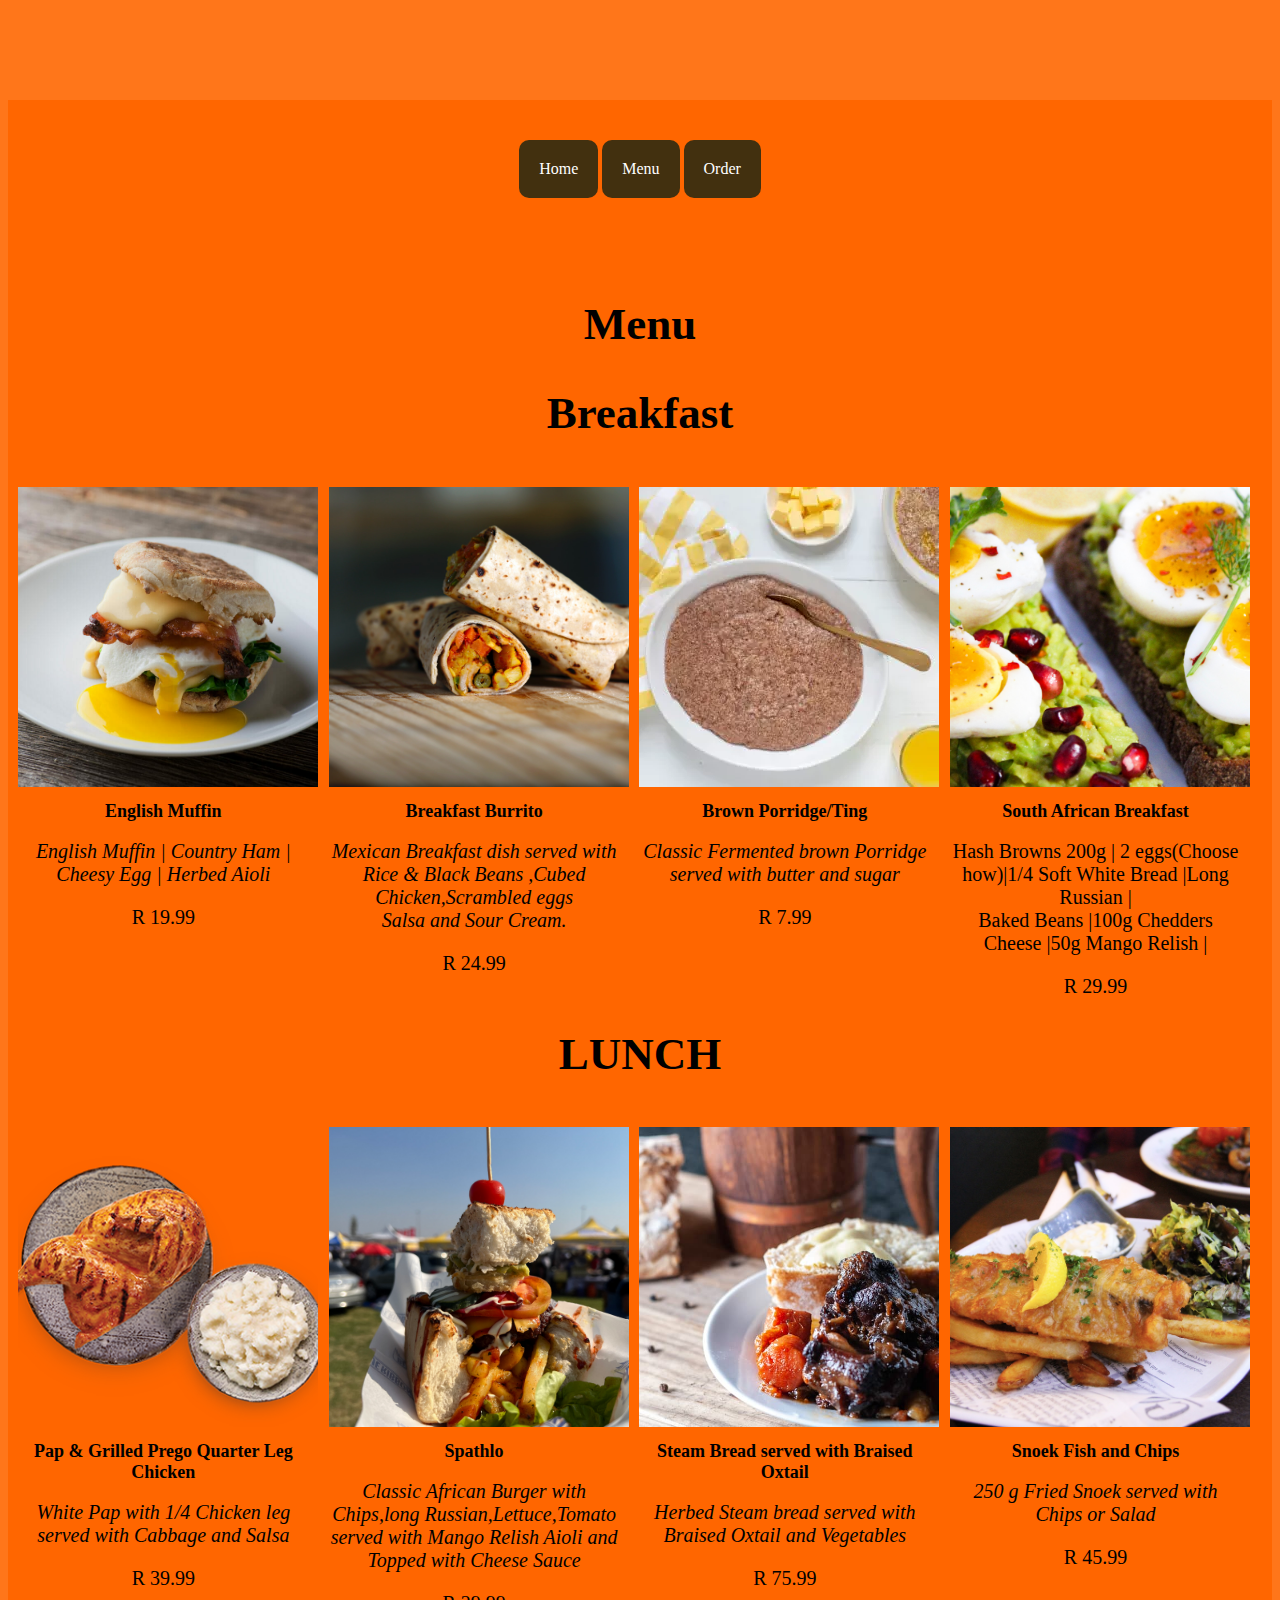
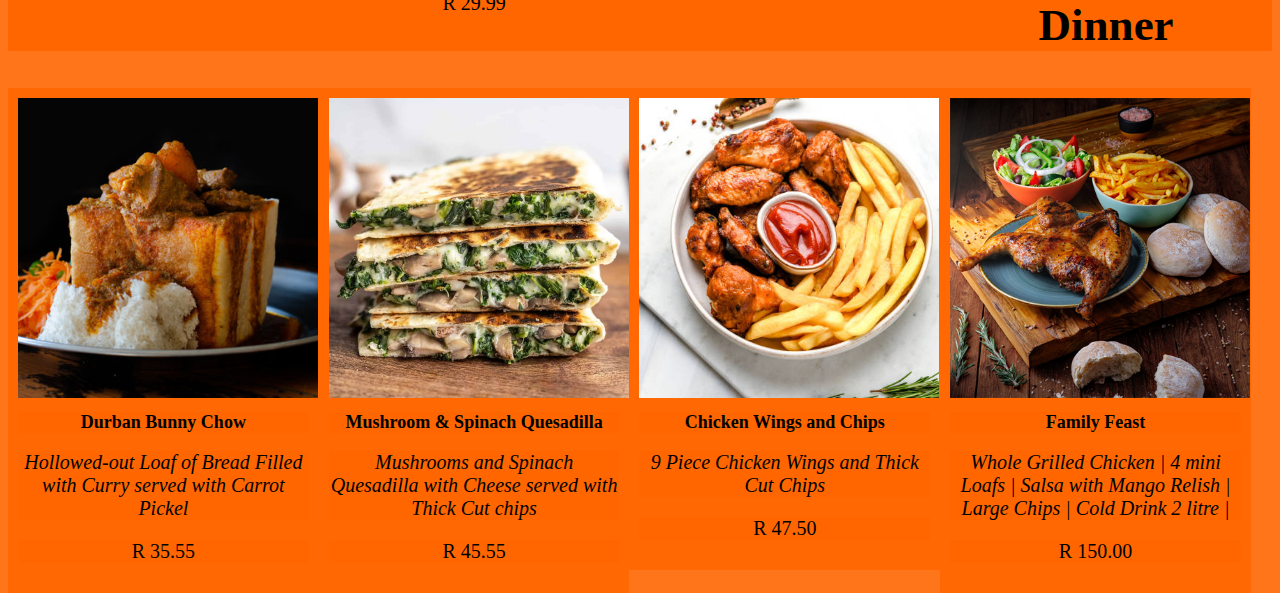
==== menu.html @ 891f957f "first commit" ====
<!DOCTYPE html>
<html lang="en">
<head>
    <meta charset="UTF-8">
    <meta name="viewport" content="width=device-width, initial-scale=1.0">
    <link  rel="stylesheet" type="text/css" href="style.css">
    <title>Menu</title>
</head>
<body>
    <div class="container"> 
        <div class="NavBar">
            <a href="index.html">Home</a>
            <a href="menu.html">Menu</a>
            <a href="order.html">Order</a>
        </div>

    <div class="container">
        <h2>Menu</h2>
    <div class="categoryBreakfast">
        <h2>Breakfast</h2>
        <div class="item"> 
                <img src="./all Icons/breakfast-sandwich-1.jpg" alt="Breakfast 1">
                <h3>English Muffin</h3>
                <p style="font-style: italic;">English Muffin | Country Ham | Cheesy Egg | Herbed Aioli </p>
                <p id="priceTag">R 19.99</p>
        </div>
        <div class="item"> 
                <img src="./all Icons/burrito3.jpg" alt="Breakfast 2">
                <h3> Breakfast Burrito</h3>
                <p style="font-style: italic;">Mexican Breakfast dish served with Rice & Black Beans ,Cubed Chicken,Scrambled eggs<br>Salsa and Sour Cream. </p>
                <p id="priceTag">R 24.99</p>
        </div>
        <div class="item"> 
                <img src="./all Icons/ting3.webp" alt="Breakfast 3">
                <h3> Brown Porridge/Ting</h3>
                <p style="font-style: italic;">Classic Fermented brown Porridge served with butter and sugar </p>
                <p id="priceTag">R 7.99</p>
        </div>
        <div class="item"> 
                <img src="./all Icons/pexels-jane-doan-793785.jpg" alt="Breakfast 4">
                <h3> South African Breakfast</h3>
                <p tyle="font-style: italic;">Hash Browns 200g | 2 eggs(Choose how)|1/4 Soft White Bread |Long Russian |<br> Baked Beans |100g Chedders Cheese |50g Mango Relish | </p>
                <p id="priceTag">R 29.99</p>
    </div>
    <h2>LUNCH</h2>
    <div class="categoryLunch">
        <div class="item">
            <img src="./all Icons/Lunch1Pap&QuaterLeg.png" alt="lunch 1">
            <h3> Pap & Grilled Prego Quarter Leg Chicken</h3>
            <p style="font-style: italic;">White Pap with 1/4 Chicken leg served with Cabbage and Salsa <br> </p>
            <p id="priceTag">R 39.99</p>
        </div>
        <div class="item">
            <img src="./all Icons/spathlo Lunch2.png" alt="lunch2">
            <h3>Spathlo </h3>
            <p style="font-style: italic;">Classic African Burger with Chips,long Russian,Lettuce,Tomato served with Mango Relish Aioli and Topped with Cheese Sauce</p>
            <p id="priceTag"> R 29.99</p>
        </div>
        <div class="item">
            <img src="./all Icons/lucnh4 oxtail and steam bread.jpg" alt="lunch3">
            <h3>Steam Bread served with  Braised Oxtail</h3>
            <p style="font-style: italic;">Herbed Steam bread served with Braised Oxtail and Vegetables</p>
            <p id="priceTag"> R 75.99</p>
        </div>
        <div class="item">
            <img src="./all Icons/snoek and chips salad lunch 4.jpg" alt="lunch4">
            <h3>Snoek Fish and Chips </h3>
            <p style="font-style: italic;">250 g Fried Snoek served with Chips or Salad  </p>
            <p id="priceTag"> R 45.99</p>   
        </div>
   </div>
   <h2> Dinner </h2>
   <div class="categoryDinner" >   
        <div class="item">
            <img src="./all Icons/bunnyChow Dinner 1.jpg" alt="Dinner 1">
            <h3>Durban Bunny Chow</h3>
            <p style="font-style: italic;">Hollowed-out Loaf of Bread Filled with Curry served with Carrot Pickel</p>
            <p id="priceTag"> R 35.55</p>      
        </div>
        <div class="item">
            <img src="./all Icons/Spinach-and-Mushroom-Quesadillas-Dinner 2.jpg" alt="Dinner 2">
            <h3>Mushroom & Spinach Quesadilla </h3>
            <p style="font-style: italic;">Mushrooms and Spinach Quesadilla with Cheese served with Thick Cut chips  </p>
            <p id="priceTag"> R 45.55</p>   
        </div>
        
        <div class="item">
            <img src="./all Icons/chicken wings and chips -dinner 3.jpg" alt="Dinner 3">
            <h3>Chicken Wings and Chips </h3>
            <p style="font-style: italic;">9 Piece Chicken Wings and Thick Cut Chips </p>
            <p id="priceTag"> R 47.50</p>   
        </div>
        <div class="item">
            <img src="./all Icons/whole chicken dinner 4.webp" alt="Dinner 4">
            <h3>Family Feast </h3>
            <p style="font-style: italic;">Whole Grilled Chicken | 4 mini Loafs | Salsa with Mango Relish | Large Chips | Cold Drink 2 litre | </p>
            <p id="priceTag"> R 150.00</p>   
        </div>
     
        
</div>
<script src="script.js"></script>
</body>
</html>
---- style.css ----
*{
  background-color: rgba(255, 102, 0, 0.897);
}

.container{
    text-align: center;
    margin-top: 100px;
}
h1{
    font-size: 18px;
    margin-bottom: 30px;
}
.category{
    margin-bottom: 32px;
}
h2{
    font-size: 45px
}
.navigation{
    display: flex;
    justify-content: center;
}
.navigation:hover {
    background-color: #999;
}
a {
    display: inline-block;
    margin-top: 40px;
    padding: 20px 20px;
    background-color: rgb(66, 48, 15);
    color: #fff;
    text-decoration: none;
    border-radius: 10px;
}
a:hover {
    background-color: #f1c7c7;
}

h3{
    font-size: 18px;
    margin-top: 10px;
}
p{
    font-size: 20px;
    margin-top: 5px;
}
img :hover {
  display: none;

}


/*CSS TO MAKE THE ORDER PAGE PICTURES STAY INLINE */
.row{
  margin: 0 -5px;

}
.row:after{
  content: " ";
  display: table;
  clear: both;
}

.item{
  float: left;
  padding: 10px;
  width: 23%;
}


.item img{
  width: 300px;
  height: 300px;
  object-fit: cover;
}


@media screen and (max-width:700px) {
  .item{
    float: none;
    width: 95% !important;
  }
  
}

/*The Modal Backgroud  */
.modal{
  display: none;/* hidden and triggered by event from user */
  position: fixed; /* Stay in place  */
  z-index: 1 ; /* Sit on top*/
  left: 0;
  top:0;
  width:  100%; /* full width */
  height: 100%; /* full Height */
  overflow: auto; /*Enable Scroll IF needed*/
  background-color: rgb(0,0,0); /*FallBack Color */
  background-color: rgb(0,0,0,0.8); /*black w/ opacity */

}

/*Modal Content Box */
.modal-content{
  background-color: #fefefe;
  margin: 15% auto; /*15% from top and centered */
  padding: 20px;
  border: 1px solid #888;
  width: 80%; /*Could be more or less,screen dependend*/
}
.close{
  color:#141414;
  float: right;
  font-size: 40px;
  font-weight:bold;
}

.close:hover,
.close:focus{
  color: black;
  text-decoration: none;
  cursor: pointer;
}
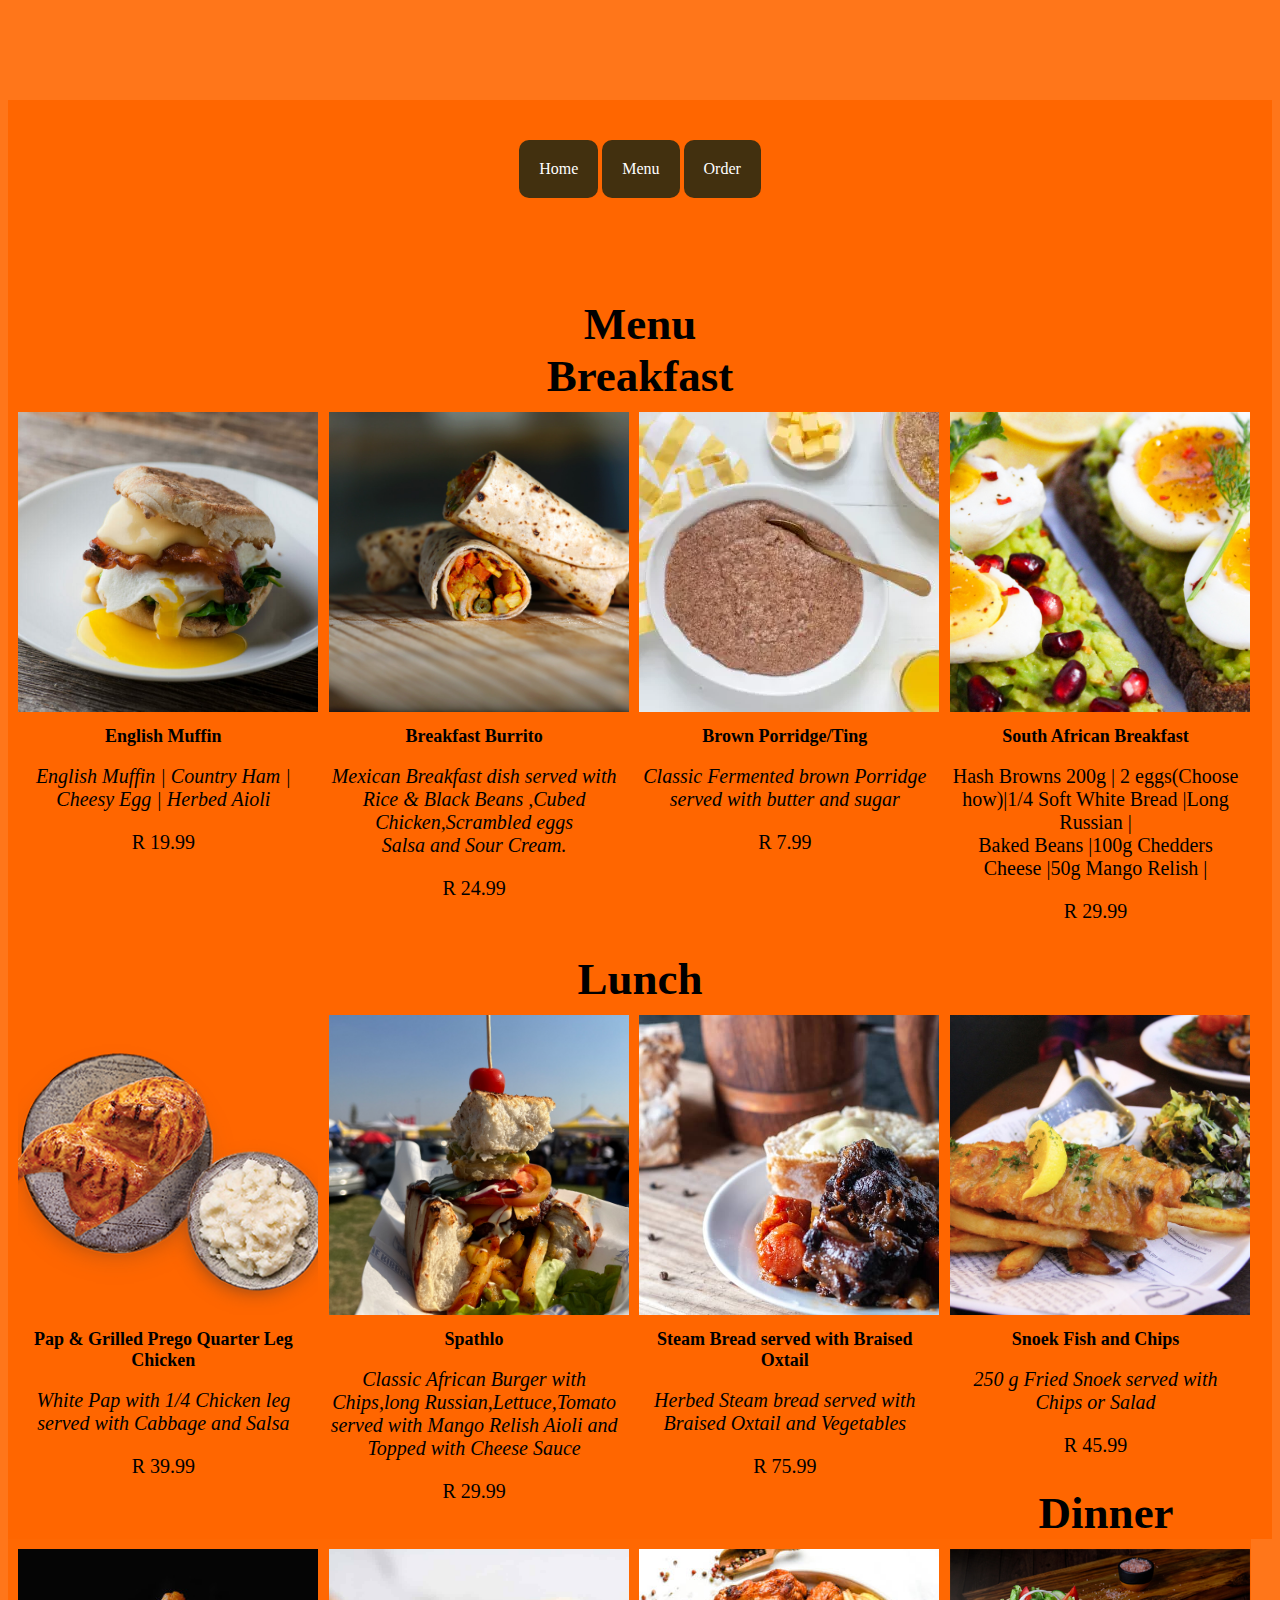
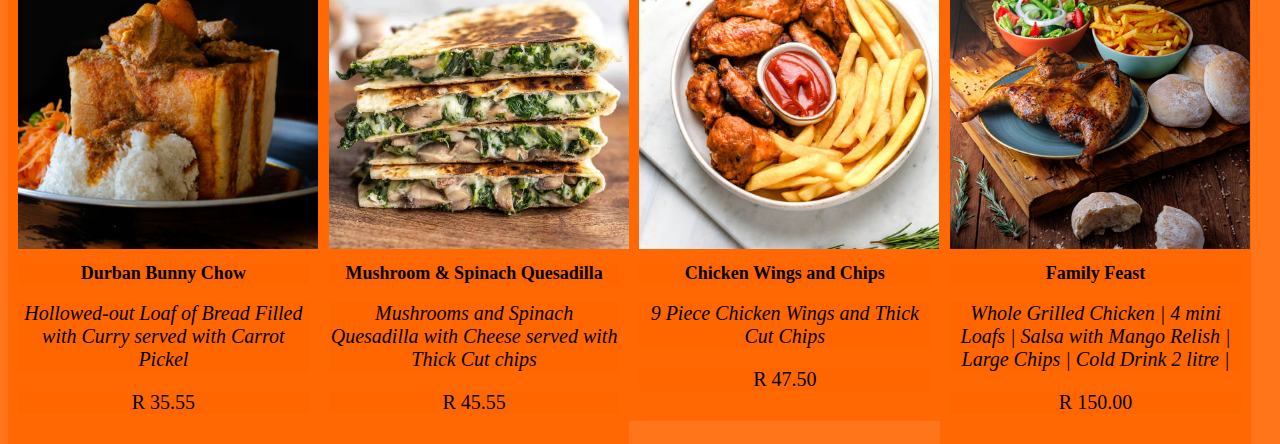
==== commit 36f2f105: "final project submission" ====
--- a/menu.html
+++ b/menu.html
@@ -41,9 +41,10 @@
                 <h3> South African Breakfast</h3>
                 <p tyle="font-style: italic;">Hash Browns 200g | 2 eggs(Choose how)|1/4 Soft White Bread |Long Russian |<br> Baked Beans |100g Chedders Cheese |50g Mango Relish | </p>
                 <p id="priceTag">R 29.99</p>
+        </div>
     </div>
-    <h2>LUNCH</h2>
     <div class="categoryLunch">
+        <h2>Lunch</h2>
         <div class="item">
             <img src="./all Icons/Lunch1Pap&QuaterLeg.png" alt="lunch 1">
             <h3> Pap & Grilled Prego Quarter Leg Chicken</h3>
@@ -69,8 +70,9 @@
             <p id="priceTag"> R 45.99</p>   
         </div>
    </div>
-   <h2> Dinner </h2>
+  
    <div class="categoryDinner" >   
+    <h2> Dinner </h2>
         <div class="item">
             <img src="./all Icons/bunnyChow Dinner 1.jpg" alt="Dinner 1">
             <h3>Durban Bunny Chow</h3>
@@ -96,9 +98,8 @@
             <p style="font-style: italic;">Whole Grilled Chicken | 4 mini Loafs | Salsa with Mango Relish | Large Chips | Cold Drink 2 litre | </p>
             <p id="priceTag"> R 150.00</p>   
         </div>
-     
-        
-</div>
+    </div>
+
 <script src="script.js"></script>
 </body>
 </html>--- a/style.css
+++ b/style.css
@@ -14,6 +14,8 @@
     margin-bottom: 32px;
 }
 h2{
+  padding: 0;
+  margin: 0;
     font-size: 45px
 }
 .navigation{
